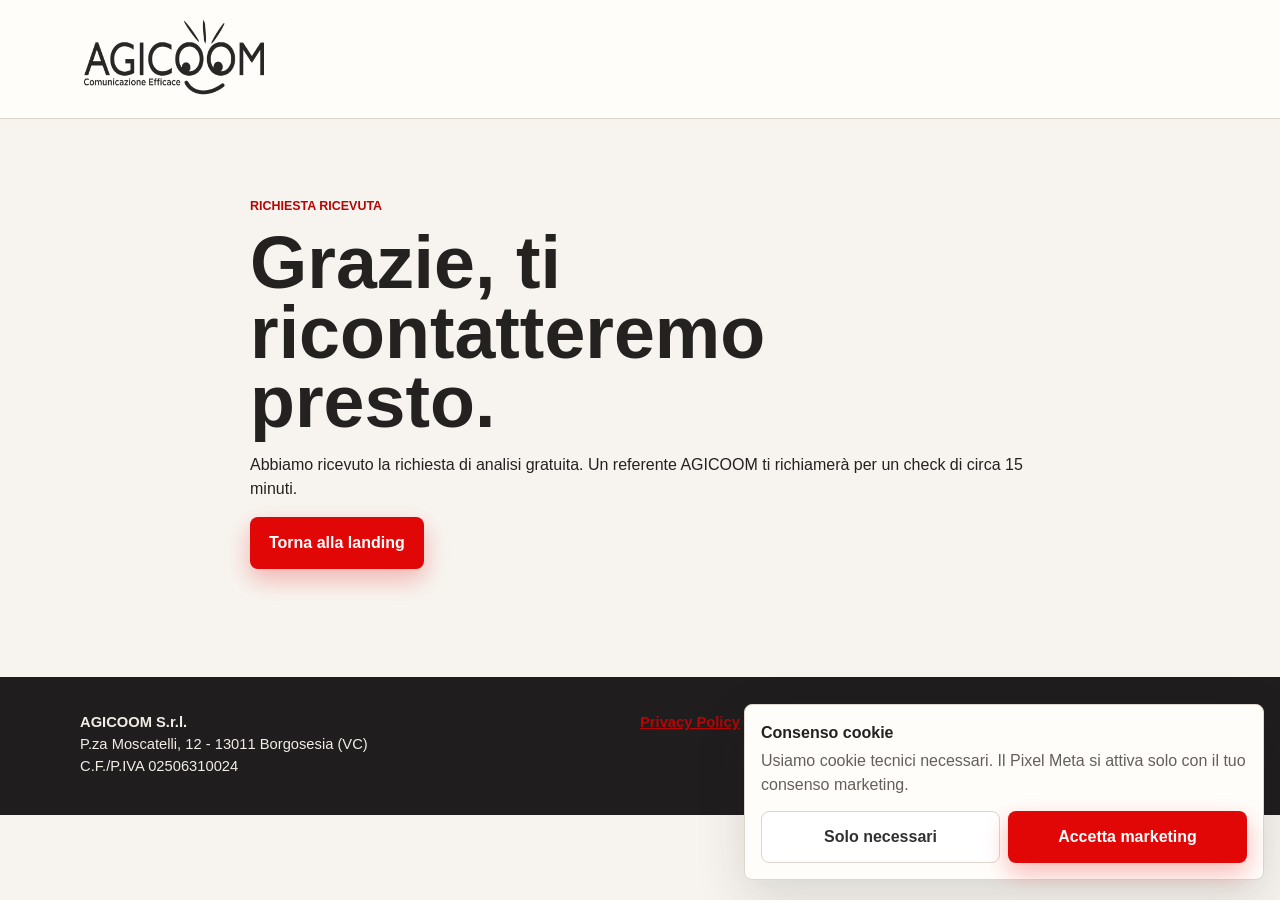
==== grazie.html @ b38d0c37 "Initial AGICOOM landing page" ====
<!doctype html>
<html lang="it">
  <head>
    <meta charset="utf-8">
    <meta name="viewport" content="width=device-width, initial-scale=1">
    <title>Richiesta ricevuta | AGICOOM</title>
    <meta name="robots" content="noindex, nofollow">
    <link rel="icon" type="image/png" href="assets/favicon.png">
    <link rel="stylesheet" href="styles.css">
    <script src="script.js" defer></script>
  </head>
  <body data-page="thanks">
    <header class="site-header simple" aria-label="Intestazione">
      <a class="brand" href="index.html" aria-label="AGICOOM">
        <picture>
          <source srcset="assets/agicoom-logo.webp" type="image/webp">
          <img src="assets/agicoom-logo.png" width="640" height="271" alt="AGICOOM Comunicazione Efficace">
        </picture>
      </a>
    </header>

    <main class="thanks-page">
      <section class="section-band">
        <div class="container narrow">
          <p class="eyebrow">Richiesta ricevuta</p>
          <h1>Grazie, ti ricontatteremo presto.</h1>
          <p>Abbiamo ricevuto la richiesta di analisi gratuita. Un referente AGICOOM ti richiamer&agrave; per un check di circa 15 minuti.</p>
          <a class="button primary" href="index.html">Torna alla landing</a>
        </div>
      </section>
    </main>

    <footer class="site-footer">
      <div class="container footer-grid">
        <p><strong>AGICOOM S.r.l.</strong><br>P.za Moscatelli, 12 - 13011 Borgosesia (VC)<br>C.F./P.IVA 02506310024</p>
        <p class="footer-links"><a href="privacy.html">Privacy Policy</a> <a href="cookie.html">Cookie Policy</a> <button type="button" data-open-consent>Gestisci consenso</button></p>
      </div>
    </footer>

    <div class="cookie-banner" data-cookie-banner hidden>
      <div>
        <strong>Consenso cookie</strong>
        <p>Usiamo cookie tecnici necessari. Il Pixel Meta si attiva solo con il tuo consenso marketing.</p>
      </div>
      <div class="cookie-actions">
        <button type="button" class="button ghost" data-consent-reject>Solo necessari</button>
        <button type="button" class="button primary" data-consent-accept>Accetta marketing</button>
      </div>
    </div>
  </body>
</html>
---- styles.css ----
:root {
  color-scheme: light;
  --ink: #242121;
  --muted: #655f5b;
  --paper: #f7f4ef;
  --paper-strong: #fffdfa;
  --line: #ded6cd;
  --accent: #e10707;
  --accent-dark: #b80505;
  --charcoal: #313131;
  --white: #ffffff;
  --shadow: 0 18px 50px rgba(36, 33, 33, 0.14);
  --radius: 8px;
  --max: 1120px;
}

* {
  box-sizing: border-box;
}

html {
  scroll-behavior: smooth;
}

body {
  margin: 0;
  background: var(--paper);
  color: var(--ink);
  font-family: Arial, Helvetica, sans-serif;
  line-height: 1.5;
}

img {
  display: block;
  max-width: 100%;
  height: auto;
}

a {
  color: inherit;
}

.container {
  width: min(100% - 32px, var(--max));
  margin: 0 auto;
}

.narrow {
  width: min(100% - 32px, 780px);
}

.site-header {
  position: absolute;
  z-index: 5;
  top: 0;
  left: 0;
  right: 0;
  padding: 20px 0;
}

.site-header.simple {
  position: static;
  background: var(--paper-strong);
  border-bottom: 1px solid var(--line);
}

.brand {
  display: block;
  width: 142px;
  margin-left: max(16px, calc((100vw - var(--max)) / 2));
  text-decoration: none;
}

.section-band {
  position: relative;
  padding: 54px 0;
}

.hero {
  min-height: 94svh;
  padding: 114px 0 48px;
  background: var(--paper) url("assets/hero-local-visibility.webp") center / cover no-repeat;
  display: flex;
  align-items: flex-start;
}

.hero::after {
  content: "";
  position: absolute;
  inset: auto 0 0;
  height: 1px;
  background: var(--line);
}

.hero-grid {
  display: grid;
  gap: 32px;
}

.hero-copy {
  max-width: 760px;
}

.eyebrow {
  margin: 0 0 12px;
  color: var(--accent-dark);
  font-size: 0.78rem;
  font-weight: 800;
  letter-spacing: 0;
  text-transform: uppercase;
}

h1,
h2,
h3,
p {
  overflow-wrap: anywhere;
}

h1 {
  margin: 0;
  max-width: 900px;
  font-size: clamp(2.35rem, 9vw, 4.65rem);
  line-height: 0.95;
  letter-spacing: 0;
}

h2 {
  margin: 0;
  font-size: clamp(2rem, 7vw, 3.45rem);
  line-height: 0.98;
  letter-spacing: 0;
}

h3 {
  margin: 0;
  font-size: 1.13rem;
  line-height: 1.18;
  letter-spacing: 0;
}

.hero-subtitle {
  max-width: 610px;
  margin: 20px 0 28px;
  color: var(--charcoal);
  font-size: clamp(1.1rem, 4.3vw, 1.55rem);
  font-weight: 700;
}

.hero-actions {
  display: flex;
  align-items: center;
  gap: 10px;
  flex-wrap: wrap;
}

.button {
  display: inline-flex;
  min-height: 48px;
  align-items: center;
  justify-content: center;
  border: 1px solid transparent;
  border-radius: var(--radius);
  padding: 13px 18px;
  font: inherit;
  font-weight: 800;
  text-align: center;
  text-decoration: none;
  cursor: pointer;
}

.primary {
  background: var(--accent);
  color: var(--white);
  box-shadow: 0 10px 24px rgba(225, 7, 7, 0.28);
}

.primary:hover,
.primary:focus-visible {
  background: var(--accent-dark);
}

.whatsapp-button,
.sticky-whatsapp {
  background: #118c4f;
  color: var(--white);
  box-shadow: 0 10px 24px rgba(17, 140, 79, 0.24);
}

.whatsapp-button:hover,
.whatsapp-button:focus-visible,
.sticky-whatsapp:hover,
.sticky-whatsapp:focus-visible {
  background: #0d7040;
}

.ghost {
  background: var(--white);
  color: var(--charcoal);
  border-color: var(--line);
}

.wide {
  width: 100%;
}

.hero-proof {
  display: none;
}

.audit-panel {
  width: min(100%, 360px);
  margin-left: auto;
  border: 1px solid rgba(49, 49, 49, 0.16);
  border-radius: var(--radius);
  background: rgba(255, 253, 250, 0.9);
  padding: 22px;
  box-shadow: var(--shadow);
  backdrop-filter: blur(6px);
}

.panel-label {
  margin: 0 0 18px;
  color: var(--muted);
  font-size: 0.82rem;
  font-weight: 800;
  text-transform: uppercase;
}

.signal-row {
  display: flex;
  align-items: end;
  justify-content: space-between;
  gap: 16px;
  color: var(--muted);
}

.signal-row strong {
  color: var(--ink);
  font-size: 1.5rem;
}

.signal-bars {
  display: grid;
  grid-template-columns: 1fr 0.72fr 0.46fr;
  gap: 8px;
  margin: 18px 0;
}

.signal-bars span {
  height: 78px;
  border-radius: 6px 6px 2px 2px;
  background: var(--accent);
}

.signal-bars span:nth-child(2) {
  margin-top: 24px;
  background: #313131;
}

.signal-bars span:nth-child(3) {
  margin-top: 42px;
  background: #b8ada4;
}

.signal-list {
  display: flex;
  gap: 8px;
  flex-wrap: wrap;
}

.signal-list span {
  border: 1px solid var(--line);
  border-radius: 999px;
  padding: 7px 10px;
  color: var(--muted);
  font-size: 0.85rem;
  font-weight: 700;
}

.problem {
  background: var(--charcoal);
  color: var(--white);
}

.problem p {
  margin: 0;
  font-size: clamp(1.35rem, 5vw, 2.35rem);
  font-weight: 800;
  line-height: 1.12;
}

.section-heading {
  max-width: 720px;
  margin-bottom: 28px;
}

.section-heading.compact {
  margin-bottom: 20px;
}

.feature-grid,
.counter-grid {
  display: grid;
  gap: 14px;
}

.feature-item {
  min-height: 178px;
  border: 1px solid var(--line);
  border-radius: var(--radius);
  background: var(--paper-strong);
  padding: 22px;
}

.feature-item p {
  margin: 12px 0 0;
  color: var(--muted);
}

.icon-dot {
  display: block;
  width: 12px;
  height: 12px;
  margin-bottom: 16px;
  border-radius: 50%;
  background: var(--accent);
}

.steps {
  background: var(--paper-strong);
}

.step-list {
  display: grid;
  gap: 12px;
  margin: 0;
  padding: 0;
  list-style: none;
}

.step-list li {
  display: grid;
  grid-template-columns: 44px 1fr;
  align-items: center;
  gap: 14px;
  border-top: 1px solid var(--line);
  padding: 16px 0;
}

.step-list span {
  display: inline-flex;
  width: 44px;
  height: 44px;
  align-items: center;
  justify-content: center;
  border-radius: 50%;
  background: var(--accent);
  color: var(--white);
  font-weight: 900;
}

.step-list p {
  margin: 0;
  font-size: 1.12rem;
  font-weight: 800;
}

.authority {
  background: var(--charcoal);
  color: var(--white);
}

.counter-grid div {
  border-left: 4px solid var(--accent);
  padding: 4px 0 4px 16px;
}

.counter-grid strong {
  display: block;
  font-size: clamp(2.6rem, 13vw, 5.2rem);
  line-height: 0.9;
  letter-spacing: 0;
}

.counter-grid span {
  display: block;
  margin-top: 10px;
  color: #e8e0da;
  font-weight: 800;
}

.form-section {
  background: var(--paper);
}

.form-layout {
  display: grid;
  gap: 26px;
}

.form-copy p:not(.eyebrow) {
  color: var(--muted);
  font-size: 1.1rem;
}

.whatsapp-note {
  margin-top: 18px;
  padding-left: 14px;
  border-left: 4px solid #118c4f;
}

.phone-note {
  margin-top: 10px;
  padding-left: 14px;
  border-left: 4px solid var(--accent);
}

.whatsapp-note a {
  color: #0d7040;
  font-weight: 900;
}

.phone-note a {
  color: var(--accent-dark);
  font-weight: 900;
}

.lead-form {
  display: grid;
  gap: 14px;
  border: 1px solid var(--line);
  border-radius: var(--radius);
  background: var(--paper-strong);
  padding: 18px;
  box-shadow: var(--shadow);
}

.lead-form label {
  display: grid;
  gap: 7px;
  color: var(--charcoal);
  font-weight: 800;
}

.lead-form input[type="text"],
.lead-form input[type="tel"],
.lead-form input[type="email"] {
  width: 100%;
  min-height: 48px;
  border: 1px solid #c9bfb6;
  border-radius: 6px;
  background: var(--white);
  padding: 12px 13px;
  color: var(--ink);
  font: inherit;
}

.lead-form small {
  color: var(--muted);
  font-size: 0.78rem;
  font-weight: 700;
}

.lead-form input:focus {
  outline: 3px solid rgba(225, 7, 7, 0.18);
  border-color: var(--accent);
}

.privacy-check {
  grid-template-columns: 20px 1fr;
  align-items: start;
  gap: 10px;
  color: var(--muted);
  font-size: 0.92rem;
  font-weight: 400;
}

.privacy-check input {
  margin-top: 3px;
  accent-color: var(--accent);
}

.privacy-check a,
.footer-links a,
.legal-content a:not(.button) {
  color: var(--accent-dark);
  font-weight: 800;
}

.form-status {
  min-height: 0;
  color: var(--accent-dark);
  font-weight: 800;
}

.form-status:not(:empty) {
  border: 1px solid rgba(225, 7, 7, 0.25);
  border-radius: 6px;
  background: rgba(225, 7, 7, 0.06);
  padding: 10px 12px;
}

.site-footer {
  background: #1f1d1d;
  color: #f1ece6;
  padding: 34px 0 86px;
}

.footer-grid {
  display: grid;
  gap: 18px;
  font-size: 0.92rem;
}

.footer-grid p {
  margin: 0;
}

.footer-links {
  display: flex;
  align-items: start;
  gap: 14px;
  flex-wrap: wrap;
}

.footer-links button {
  border: 0;
  padding: 0;
  background: transparent;
  color: #ffb3b3;
  font: inherit;
  font-weight: 800;
  text-decoration: underline;
  cursor: pointer;
}

.sticky-actions {
  position: fixed;
  z-index: 9;
  right: 16px;
  bottom: 16px;
  left: 16px;
  display: grid;
  grid-template-columns: minmax(0, 1fr) auto;
  gap: 8px;
}

.sticky-cta,
.sticky-whatsapp {
  min-height: 50px;
  border-radius: var(--radius);
  display: inline-flex;
  align-items: center;
  justify-content: center;
  padding: 12px 14px;
  font-weight: 900;
  text-align: center;
  text-decoration: none;
}

.sticky-cta {
  background: var(--accent);
  color: var(--white);
  box-shadow: 0 12px 28px rgba(225, 7, 7, 0.34);
}

.sticky-whatsapp {
  min-width: 112px;
}

.cookie-banner {
  position: fixed;
  z-index: 10;
  right: 16px;
  bottom: 82px;
  left: 16px;
  display: grid;
  gap: 14px;
  border: 1px solid var(--line);
  border-radius: var(--radius);
  background: var(--paper-strong);
  padding: 16px;
  box-shadow: var(--shadow);
}

.cookie-banner[hidden] {
  display: none !important;
}

.cookie-banner p {
  margin: 4px 0 0;
  color: var(--muted);
}

.cookie-actions {
  display: grid;
  gap: 8px;
}

.thanks-page,
.legal-page {
  min-height: 62svh;
}

.legal-content h1,
.thanks-page h1 {
  font-size: clamp(2.4rem, 9vw, 4.6rem);
}

.legal-content h2 {
  margin-top: 32px;
  font-size: 1.35rem;
  line-height: 1.15;
}

.legal-content p {
  color: var(--muted);
}

.legal-back {
  margin-top: 14px;
}

@media (min-width: 760px) {
  .brand {
    width: 184px;
  }

  .section-band {
    padding: 78px 0;
  }

  .hero {
    min-height: 92vh;
    padding-top: 162px;
    align-items: center;
  }

  .hero-grid {
    grid-template-columns: minmax(0, 1.1fr) minmax(300px, 0.6fr);
    align-items: center;
  }

  .hero-proof {
    display: block;
  }

  .feature-grid,
  .counter-grid {
    grid-template-columns: repeat(3, 1fr);
  }

  .step-list {
    grid-template-columns: repeat(3, 1fr);
  }

  .step-list li {
    grid-template-columns: 1fr;
    align-items: start;
    border-top: 0;
    border-left: 1px solid var(--line);
    padding: 0 20px;
  }

  .form-layout {
    grid-template-columns: minmax(0, 0.9fr) minmax(360px, 0.7fr);
    align-items: start;
  }

  .lead-form {
    padding: 24px;
  }

  .footer-grid {
    grid-template-columns: 1fr 1fr auto;
    align-items: start;
  }

  .sticky-actions {
    display: none;
  }

  .site-footer {
    padding-bottom: 38px;
  }

  .cookie-banner {
    left: auto;
    bottom: 20px;
    width: min(520px, calc(100vw - 40px));
  }

  .cookie-actions {
    grid-template-columns: 1fr 1fr;
  }
}

@media (prefers-reduced-motion: reduce) {
  html {
    scroll-behavior: auto;
  }
}
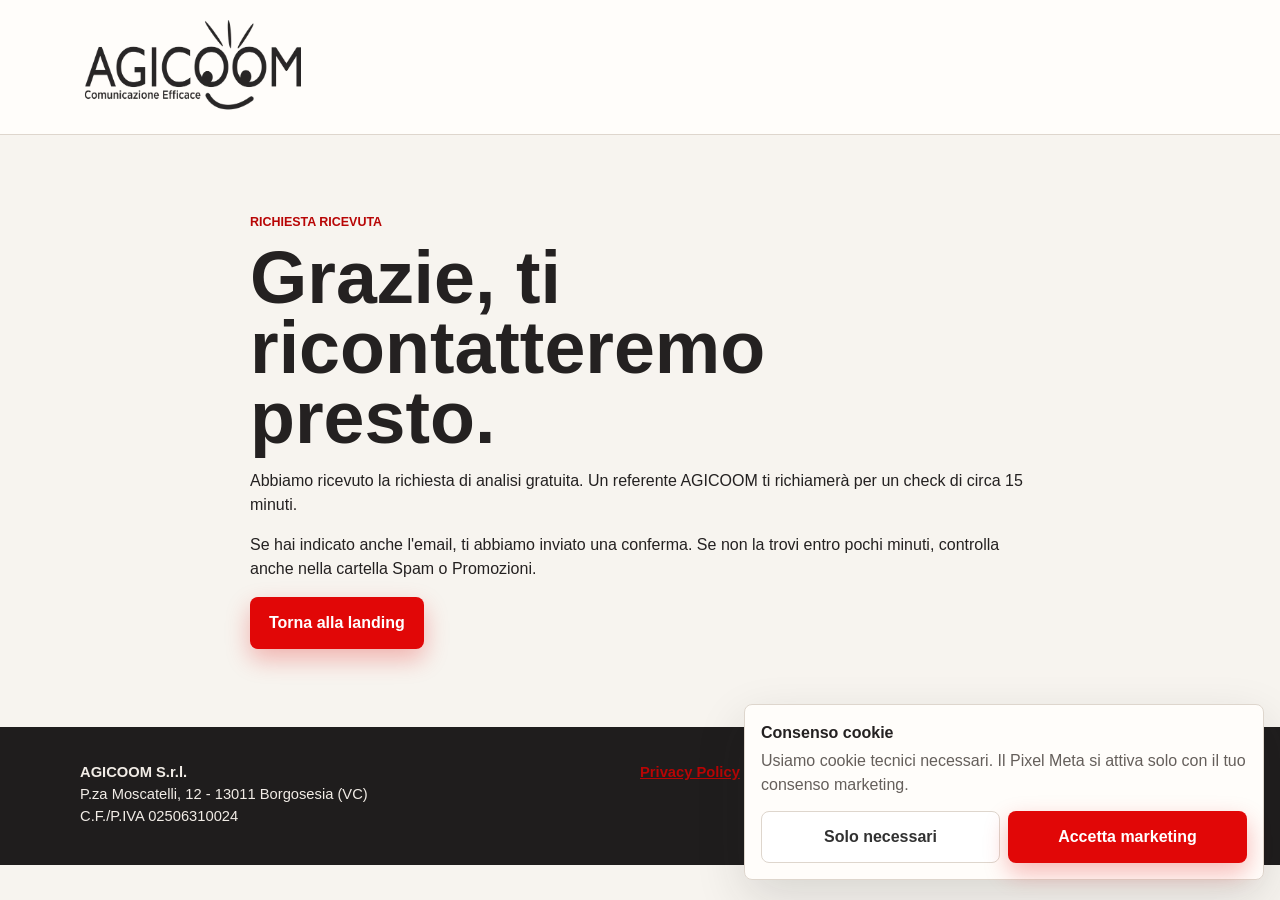
==== commit 42bdad42: "Add confirmation email note" ====
--- a/grazie.html
+++ b/grazie.html
@@ -25,6 +25,7 @@
           <p class="eyebrow">Richiesta ricevuta</p>
           <h1>Grazie, ti ricontatteremo presto.</h1>
           <p>Abbiamo ricevuto la richiesta di analisi gratuita. Un referente AGICOOM ti richiamer&agrave; per un check di circa 15 minuti.</p>
+          <p>Se hai indicato anche l'email, ti abbiamo inviato una conferma. Se non la trovi entro pochi minuti, controlla anche nella cartella Spam o Promozioni.</p>
           <a class="button primary" href="index.html">Torna alla landing</a>
         </div>
       </section>
--- a/styles.css
+++ b/styles.css
@@ -66,7 +66,7 @@
 
 .brand {
   display: block;
-  width: 142px;
+  width: 170px;
   margin-left: max(16px, calc((100vw - var(--max)) / 2));
   text-decoration: none;
 }
@@ -624,7 +624,7 @@
 
 @media (min-width: 760px) {
   .brand {
-    width: 184px;
+    width: 221px;
   }
 
   .section-band {
